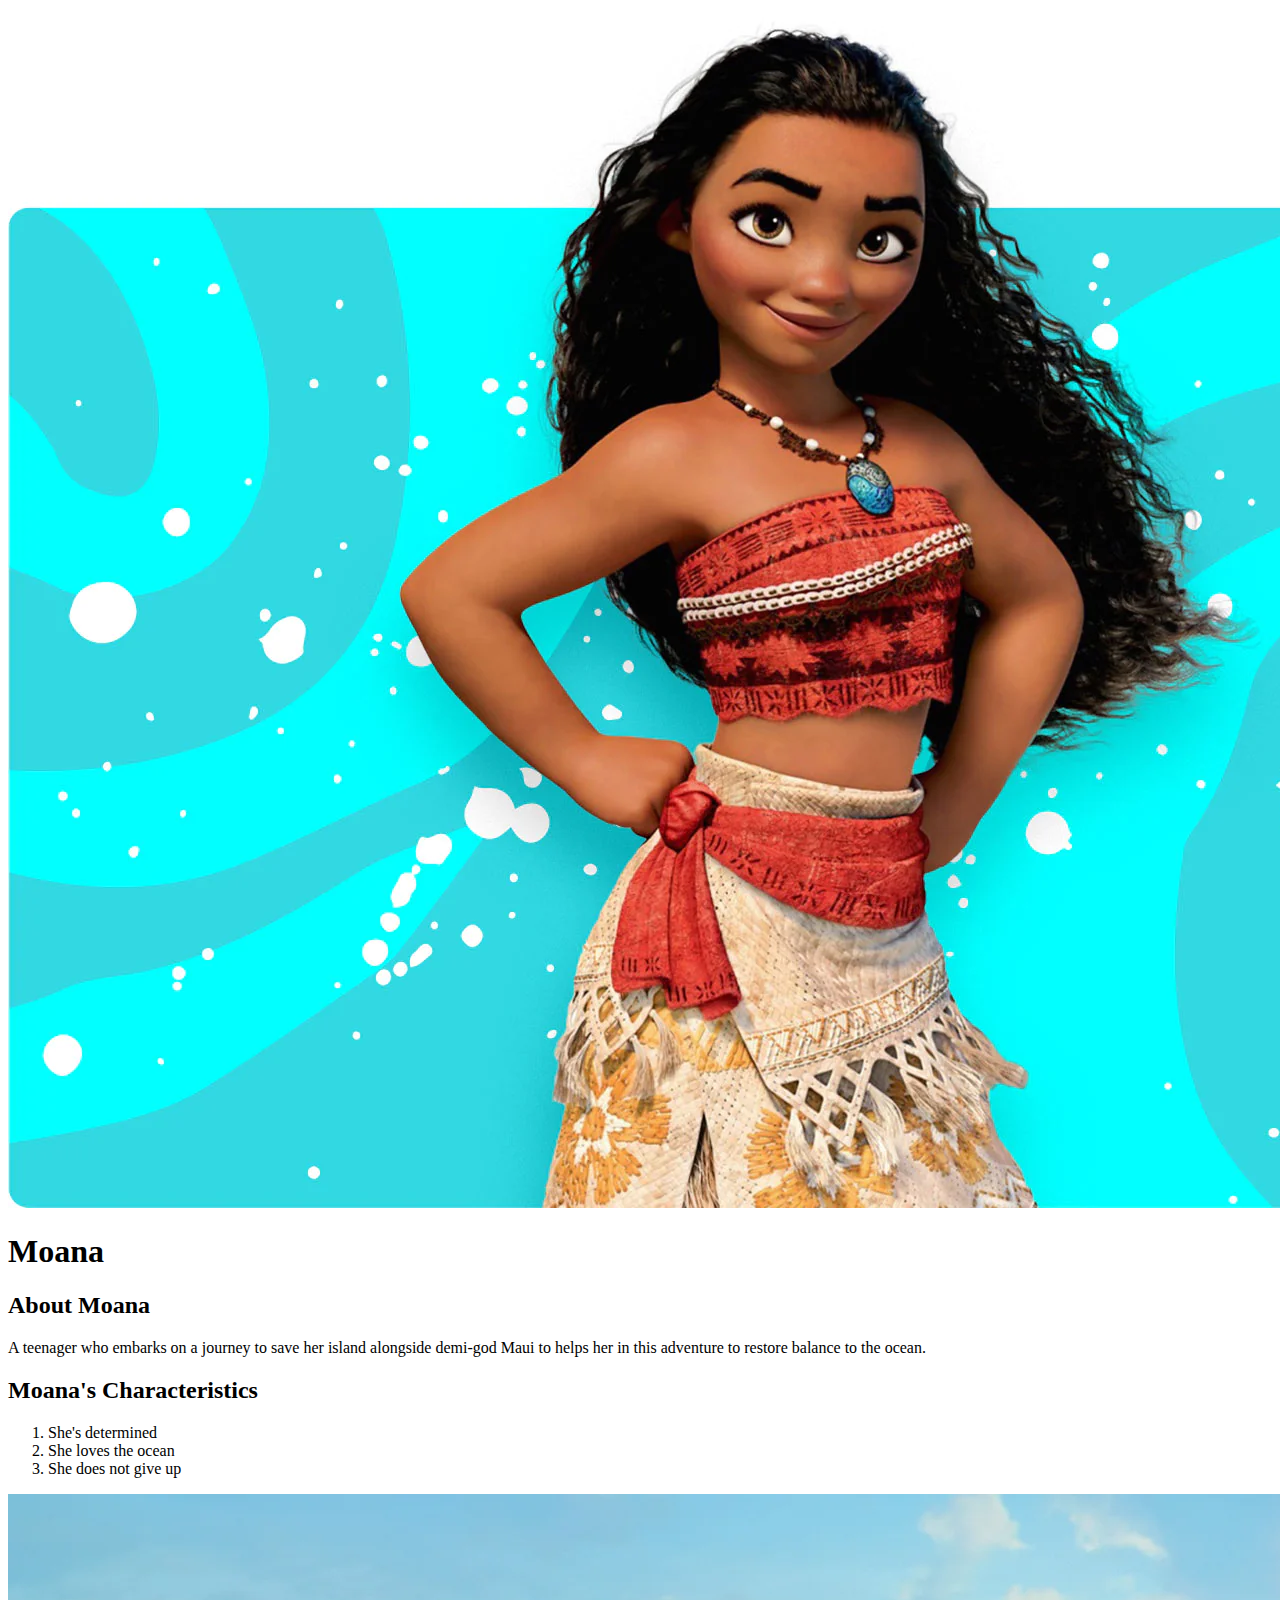
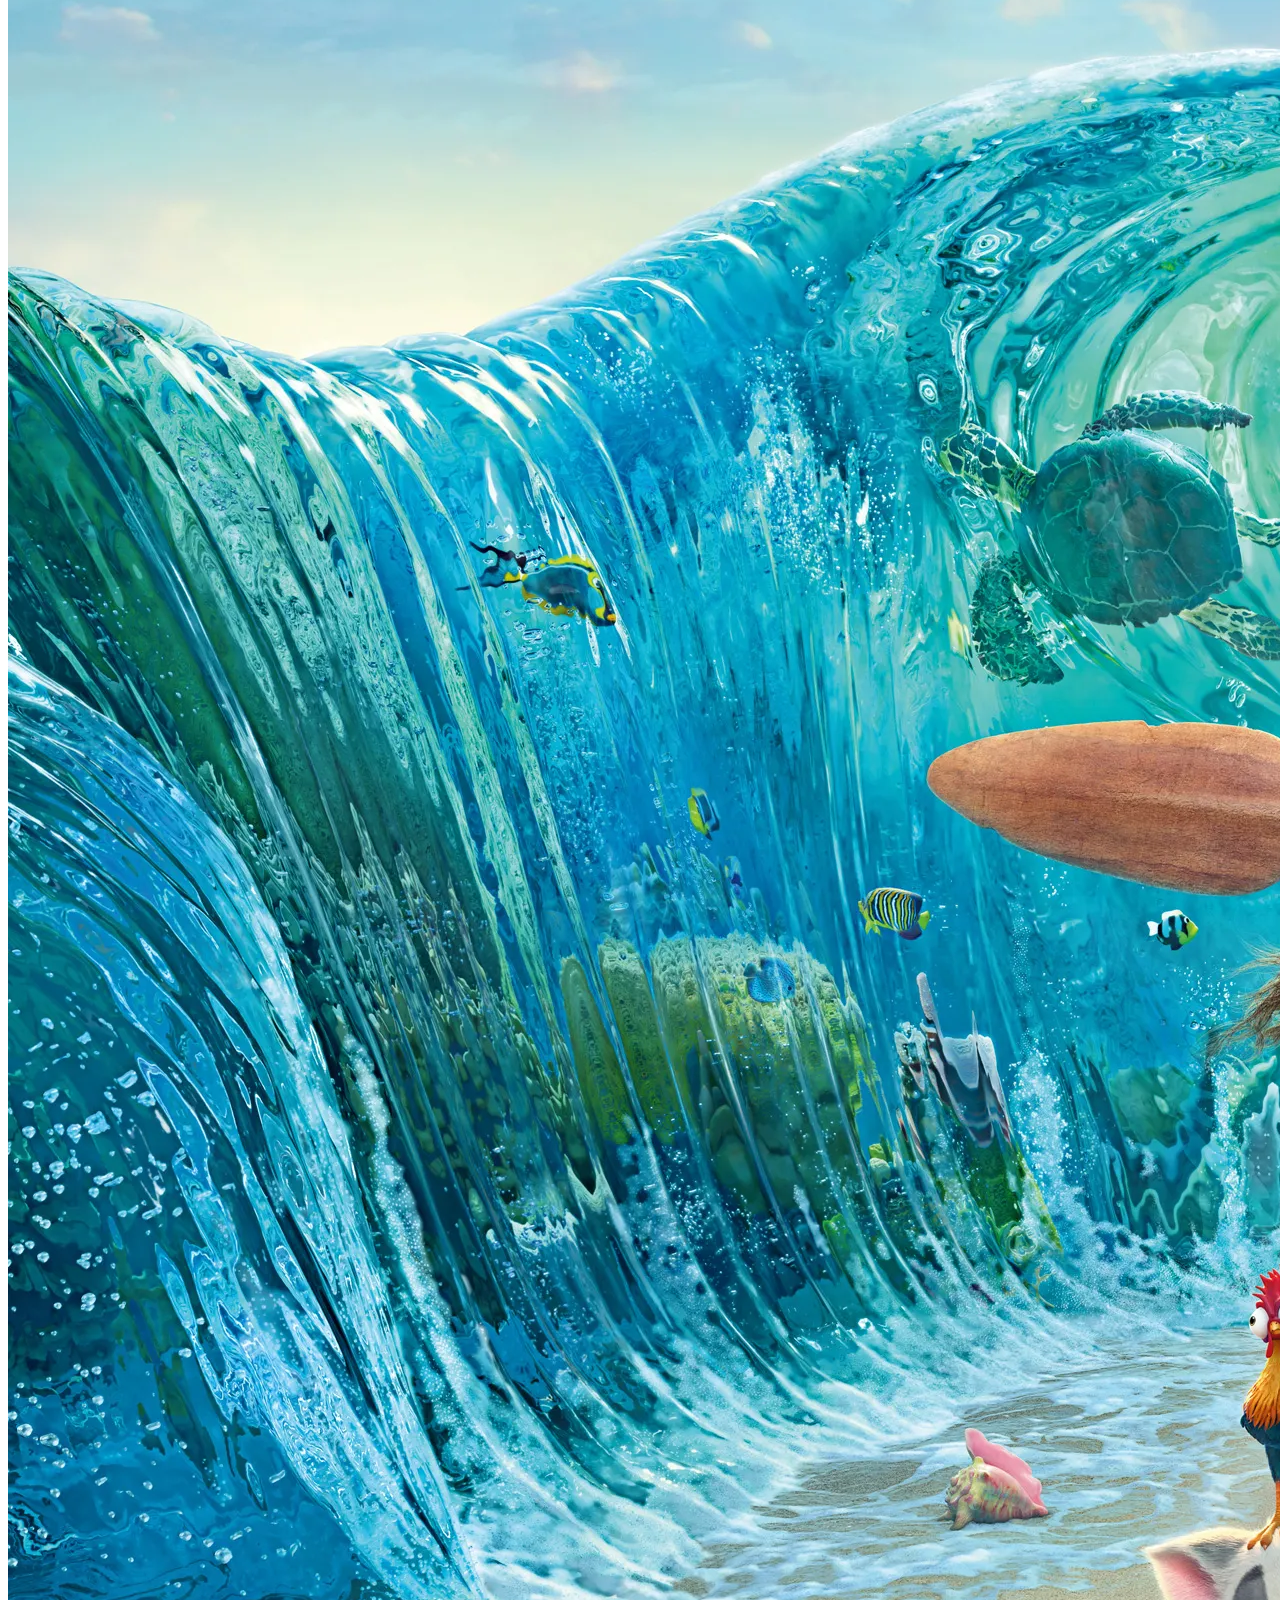
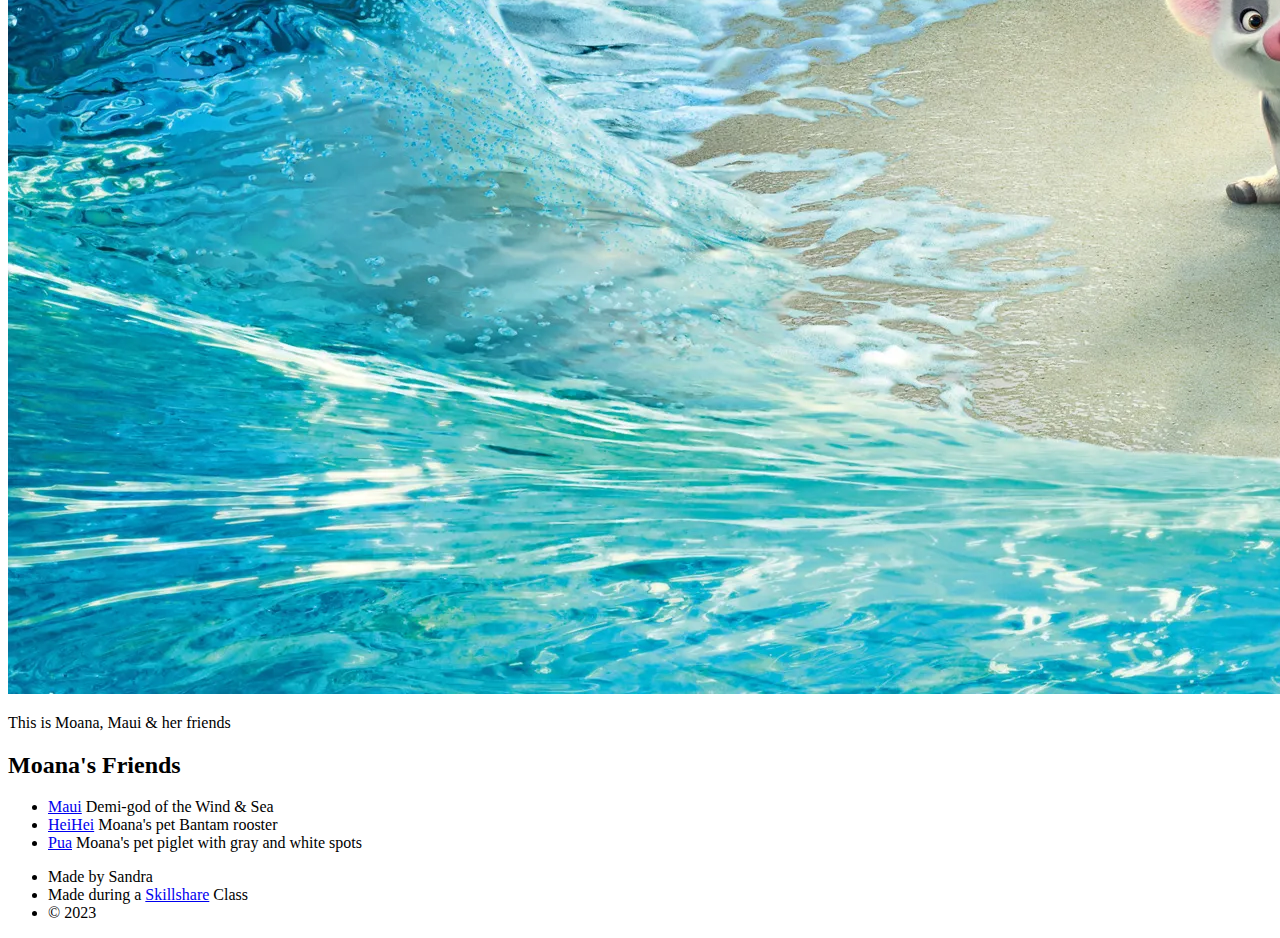
==== index.html @ 2d836da4 "Created index page with basic HTML" ====
<!DOCTYPE html>
<html>
<head>
	<title>Moana</title>
	<link rel="stylesheet" type="text/css" href="css/hero.css">
</head>
<body>
	<div class="wrapper">
		<header>
			<img src="img/moana-header.jpg">
			<h1>Moana</h1>
		</header>
		<div class="content"></div>
			<h2>About Moana</h2>
			<p>A teenager who embarks on a journey to save her island alongside demi-god Maui to helps her in this adventure to restore balance to the ocean.</p>
			<h2>Moana's Characteristics</h2>
			<ol>
				<li>She's determined</li>
				<li>She loves the ocean</li>
				<li>She does not give up</li>
			</ol>
			<img class="big-image" src="img/moana-maui.jpg">
			<p class="caption" >This is Moana, Maui & her friends</p>
			<h2>Moana's Friends</h2>
			<ul>
				<li><a href="https://en.wikipedia.org/wiki/Maui_(Moana)"target="_blank" title="Visit Maui's page">Maui</a> Demi-god of the Wind & Sea</li>
				<li><a href="https://moana.fandom.com/wiki/Heihei"target="_blank" title="Visit HeiHei's page" >HeiHei</a> Moana's pet Bantam rooster</li>
				<li><a href="https://moana.fandom.com/wiki/Pua"target="_blank" title="Visit Pua's page" >Pua</a> Moana's pet piglet with gray and white spots</li>
			</ul>
		</div>

		<footer>
			<ul>
				<li>Made by Sandra</li>
				<li>Made during a <a href="https://www.skillshare.com/en/home"target="_blank" title="Visit Skillshare's page"> Skillshare</a> Class</li>
				<li>&copy; 2023</li>
			</ul>
		</footer>

</body>
</html>
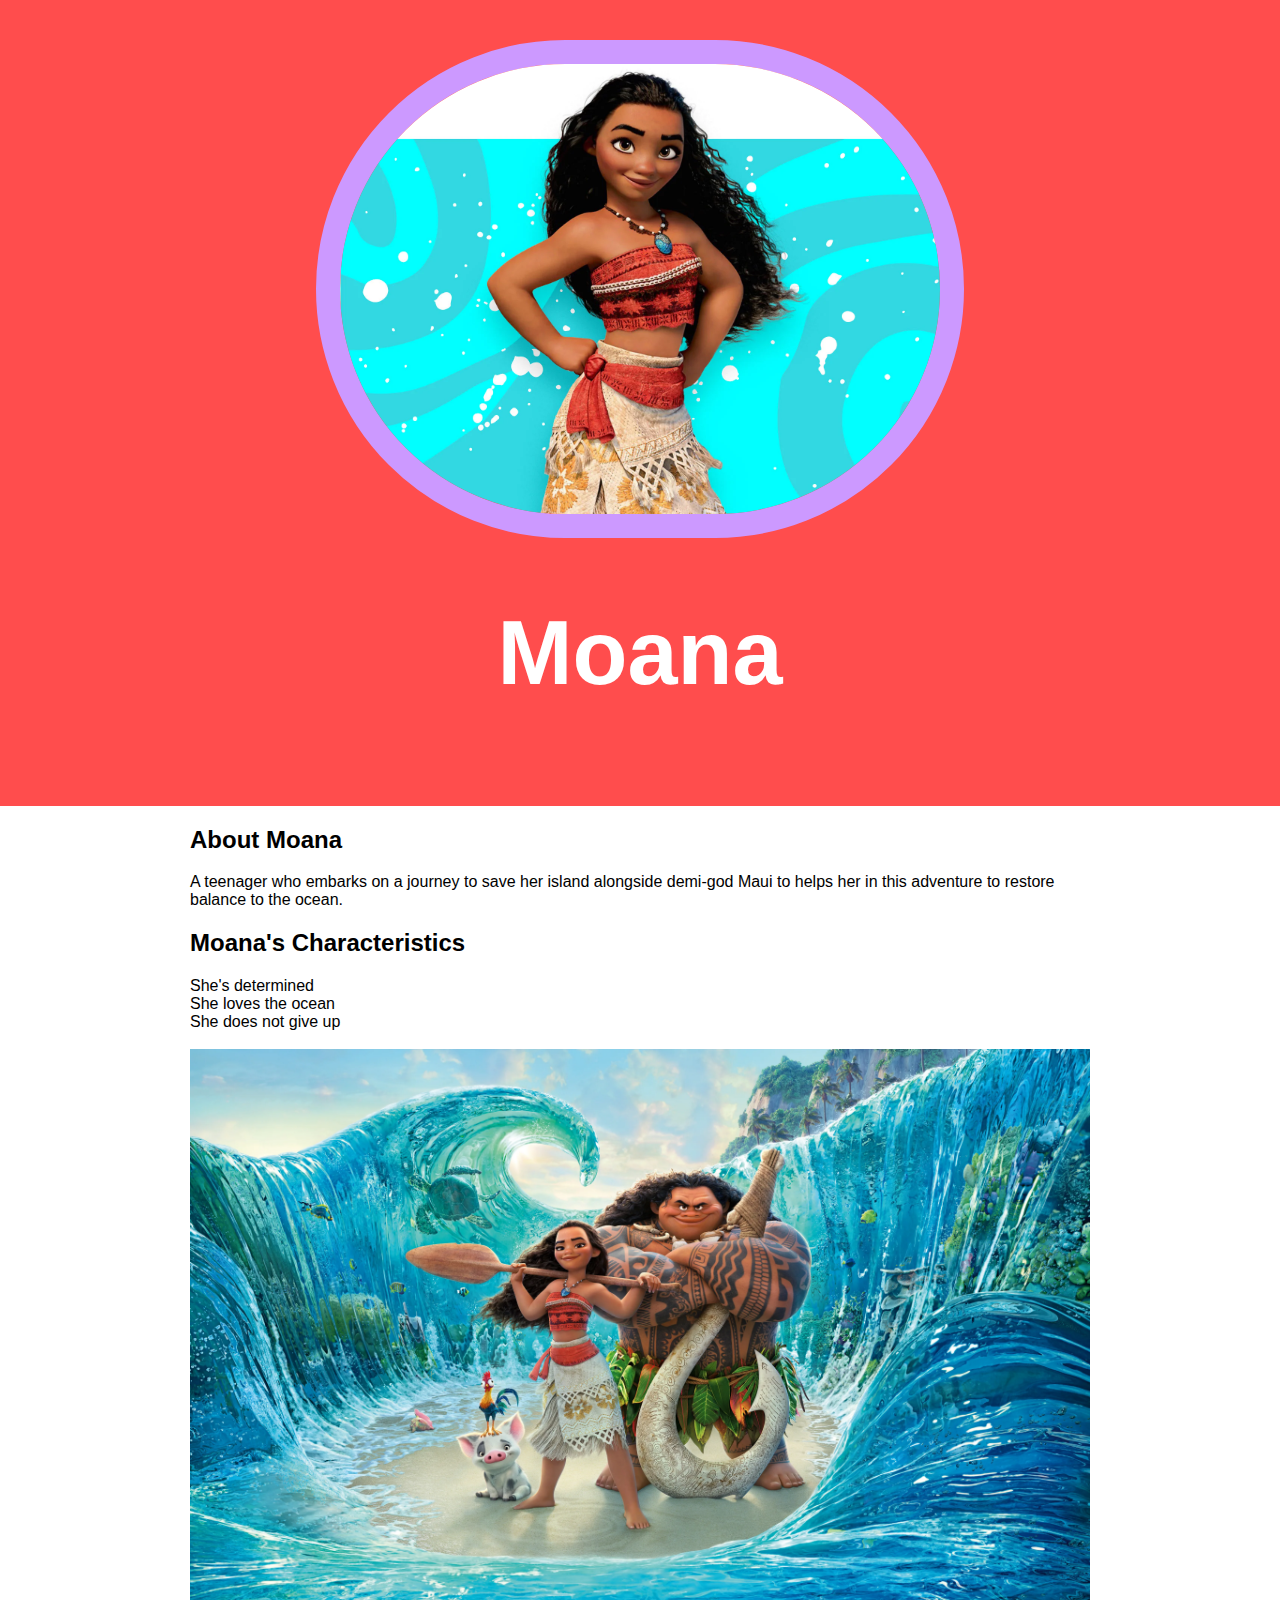
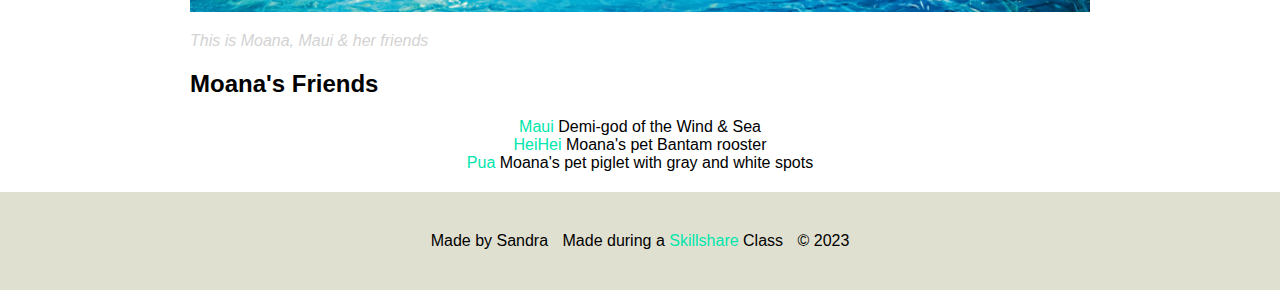
==== commit 2d71d01b: "Committed our first website style with CSS" ====
--- a/index.html
+++ b/index.html
@@ -10,14 +10,14 @@
 			<img src="img/moana-header.jpg">
 			<h1>Moana</h1>
 		</header>
-		<div class="content"></div>
+		<div class="content">
 			<h2>About Moana</h2>
 			<p>A teenager who embarks on a journey to save her island alongside demi-god Maui to helps her in this adventure to restore balance to the ocean.</p>
 			<h2>Moana's Characteristics</h2>
 			<ol>
 				<li>She's determined</li>
 				<li>She loves the ocean</li>
-				<li>She does not give up</li>
+				<li>She does not give up</li><br>
 			</ol>
 			<img class="big-image" src="img/moana-maui.jpg">
 			<p class="caption" >This is Moana, Maui & her friends</p>
--- a/css/hero.css
+++ b/css/hero.css
@@ -0,0 +1,85 @@
+html, body{
+	font-family: Arial, sans-serif;
+	margin: 0;
+}
+
+header{
+	background-color: #ff4d4d;
+	padding: 40px;
+	text-align: center;
+}
+
+h1{
+	font-size: 90px;
+	color: white;
+	font-family: arial,sans-serif;
+}
+
+header img{
+	border-radius: 352px;
+	width: 600px;
+	border: 24px solid #cc99ff;
+}
+
+.content{
+	max-width: 900px;
+	margin: 0 auto;
+	padding: 0 20px;
+}
+
+img.big-image{
+	max-width: 100%;
+}
+
+p.caption{
+	font-size: 16px;
+	color: lightgrey;
+	font-style: italic;
+	padding: 0;
+}
+
+ul,ol{
+	list-style: none;
+	padding: 0;
+	margin: 0;
+}
+
+a{
+	color: #00e6ac;
+	text-decoration: none;
+}
+
+footer{
+	margin-top: 20px;
+	padding: 40px 20px;
+	background-color: #e0e0d1;
+}
+
+ul{
+	text-align: center;
+}
+
+footer ul li{
+	display: inline-block;
+	margin: 0 5px;
+}
+
+
+
+
+
+
+
+
+
+
+
+
+
+
+
+
+
+
+
+
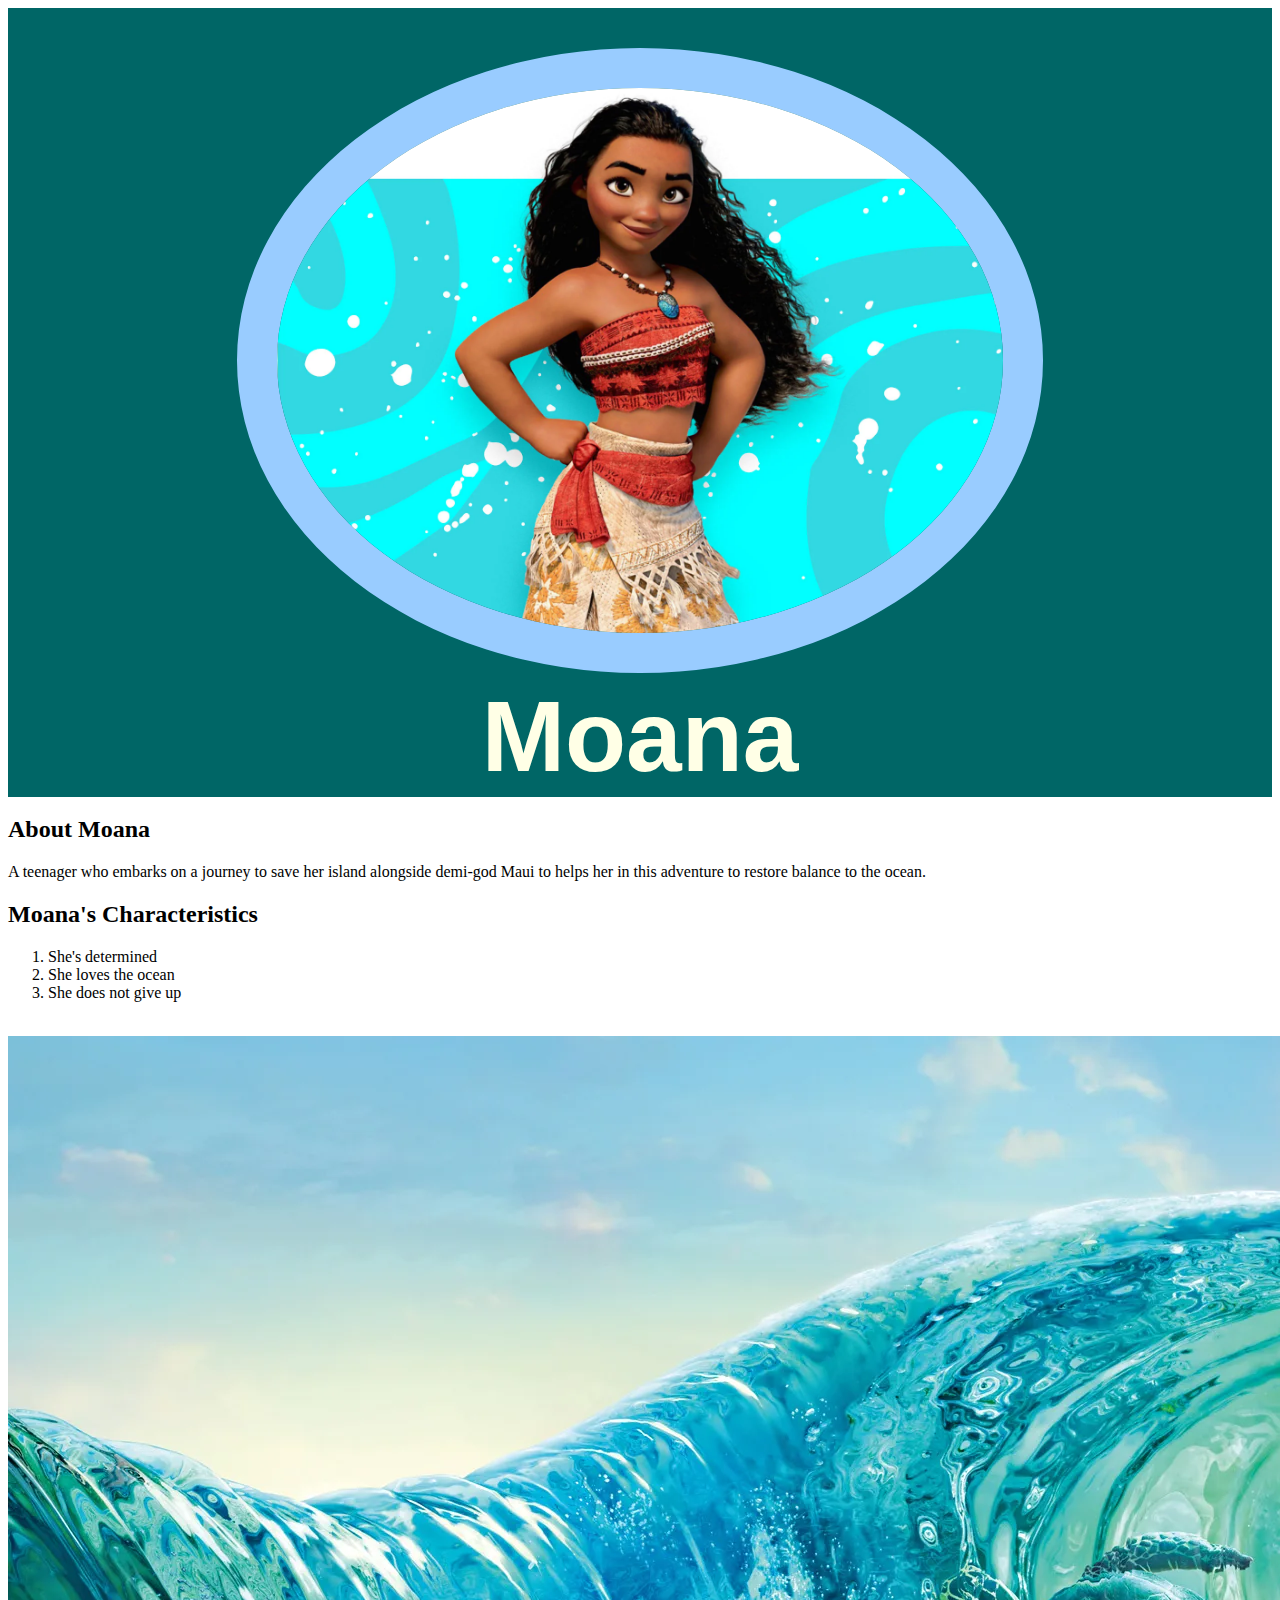
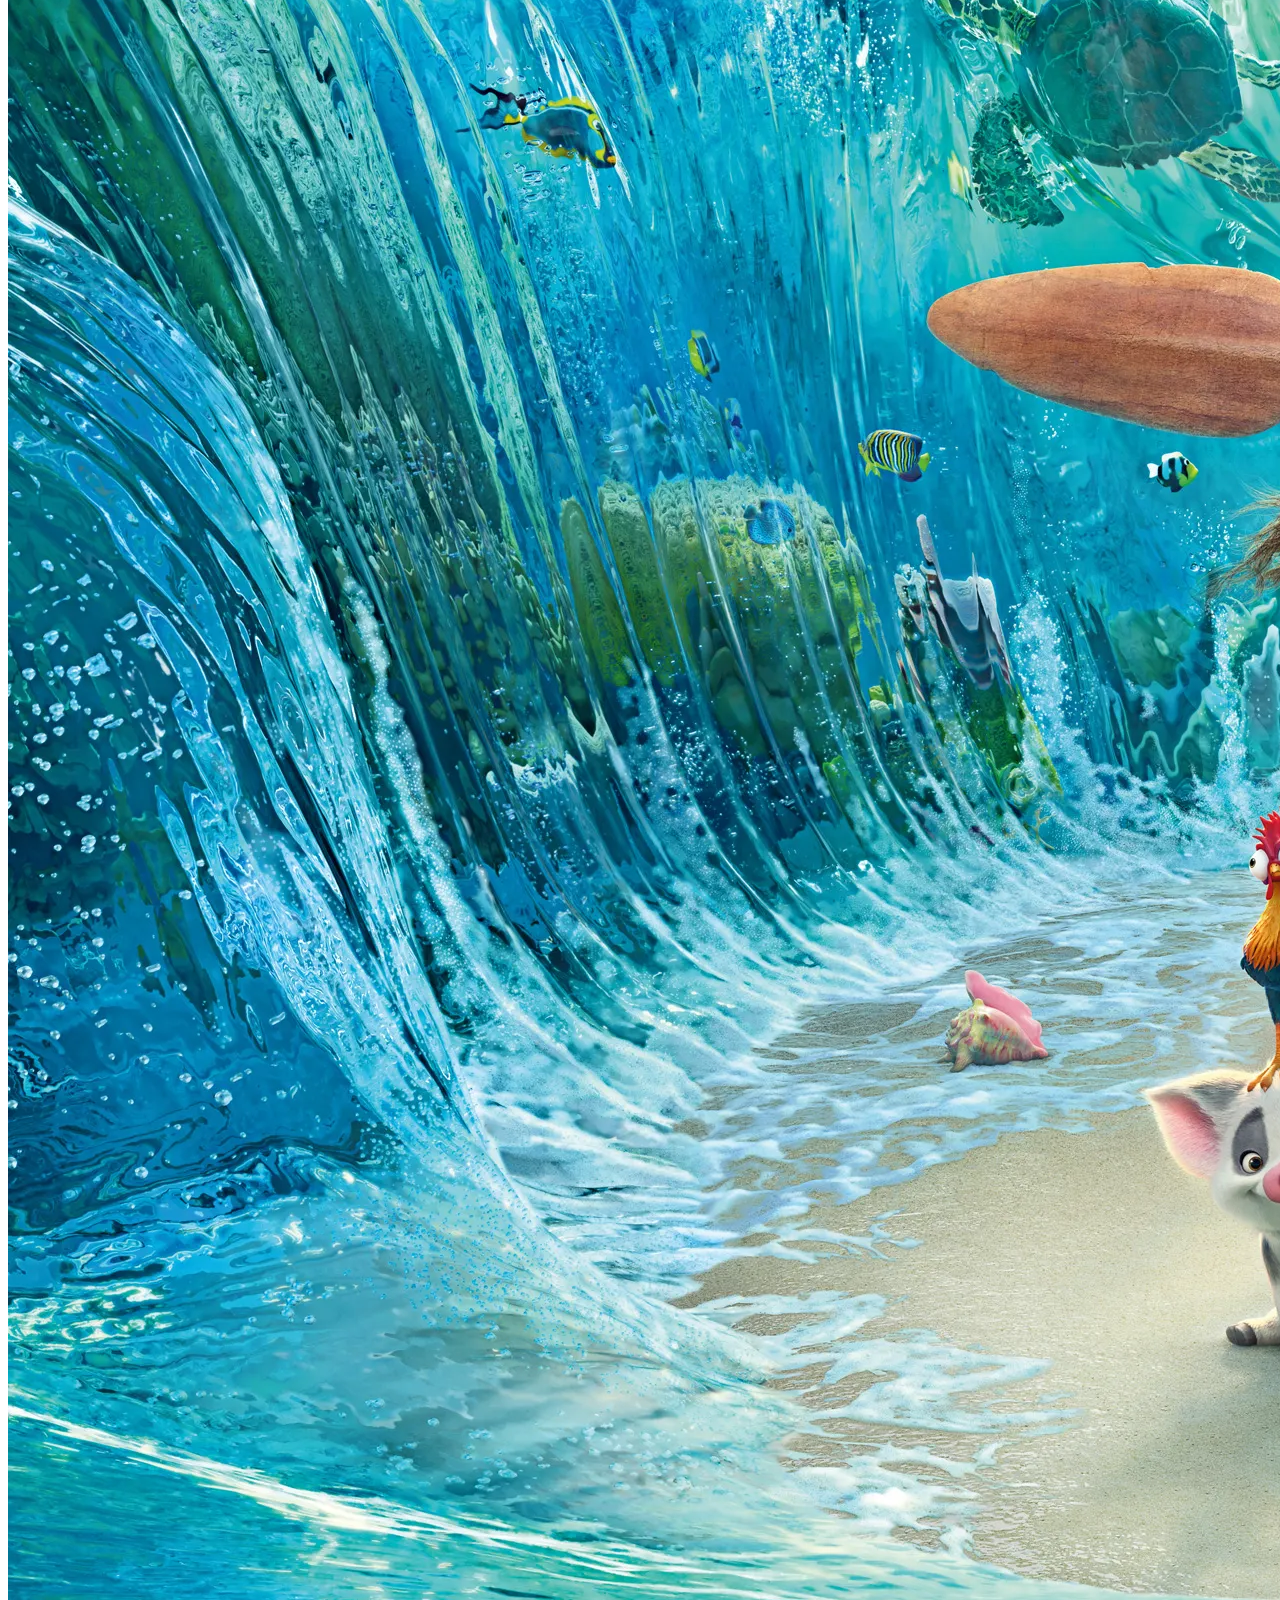
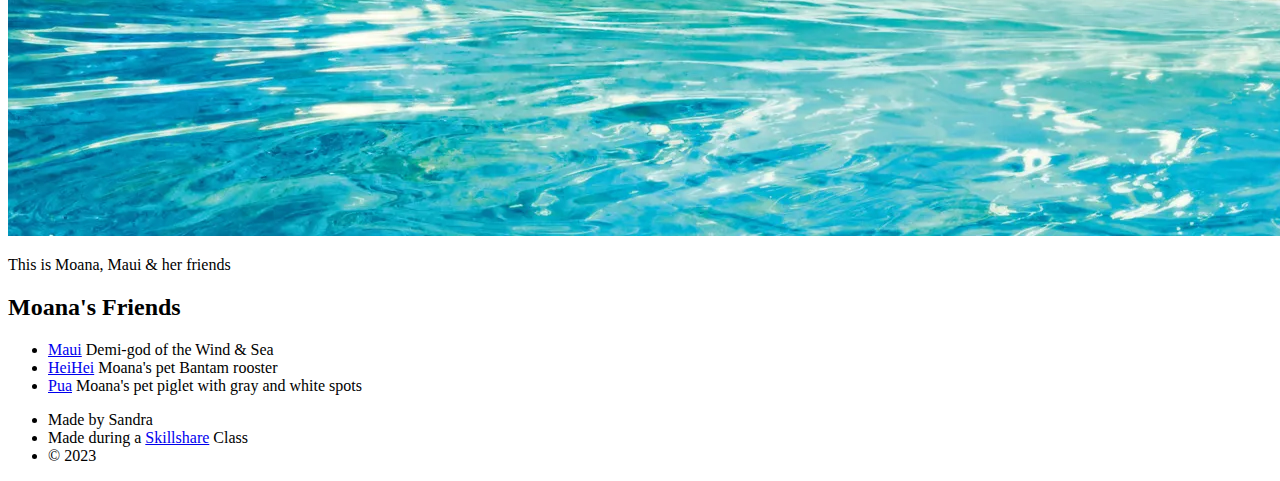
==== commit 0b7816e5: "Created V2 CSS file for cartoon hero" ====
--- a/index.html
+++ b/index.html
@@ -2,7 +2,7 @@
 <html>
 <head>
 	<title>Moana</title>
-	<link rel="stylesheet" type="text/css" href="css/hero.css">
+	<link rel="stylesheet" type="text/css" href="css/hero1.css">
 </head>
 <body>
 	<div class="wrapper">
--- a/css/hero1.css
+++ b/css/hero1.css
@@ -0,0 +1,18 @@
+header{
+	background-color: #006666;
+	text-align: center;
+	padding: 40px 40px 1px 40px;
+}
+
+h1{
+	font-family: cursive, sans-serif;
+	font-size: 100px;
+	color: #ffffe6;
+	margin: 2px;
+}
+
+header img{
+	max-width: 726px;
+	border-radius: 50%;
+	border: 40px solid #99ccff;
+}